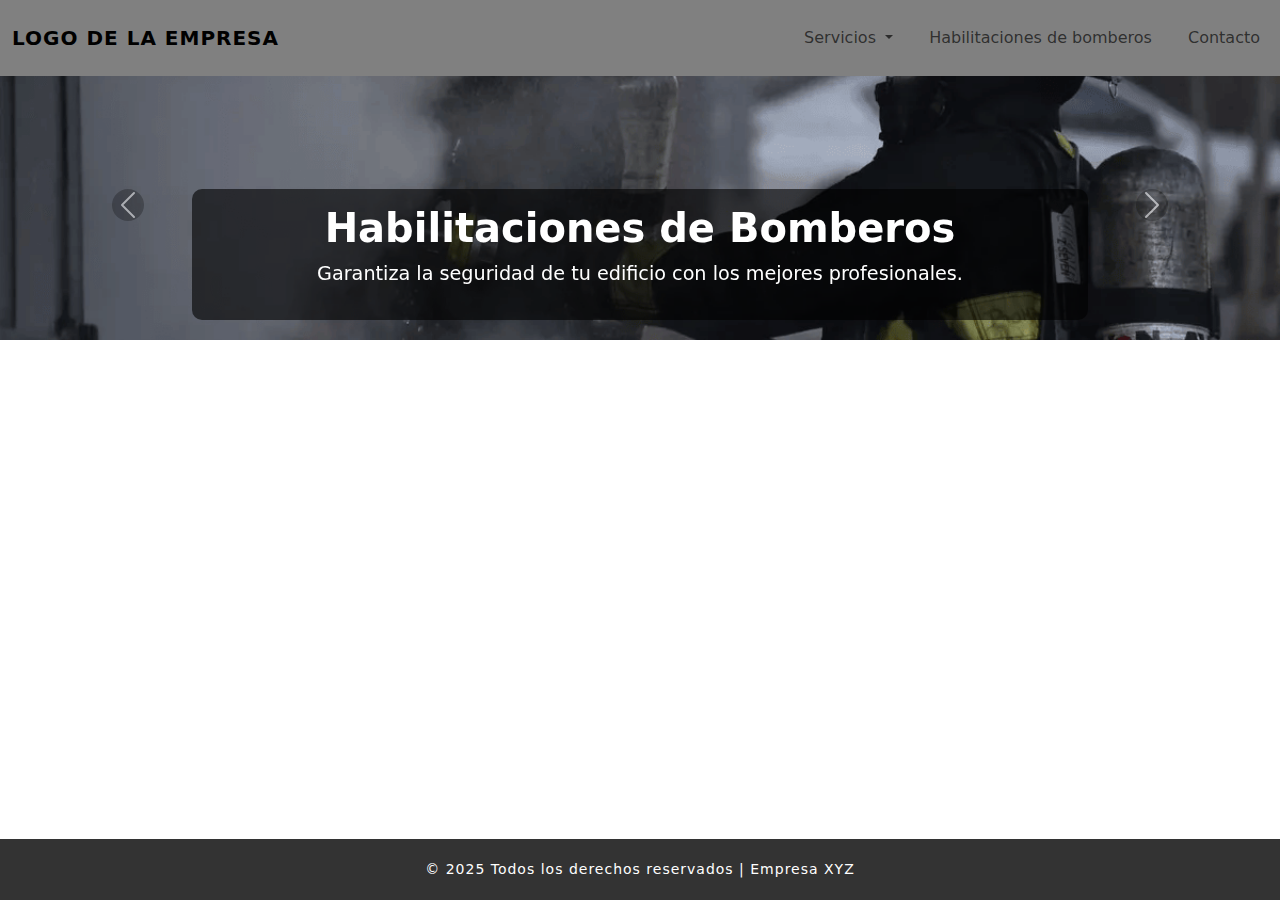
==== pages/habilitaciondebombero.html @ dac99bea "cambios realizados" ====
<!DOCTYPE html>
<html lang="en">
<head>
    <meta charset="UTF-8">
    <meta name="viewport" content="width=device-width, initial-scale=1.0">
    <title>Habilitaciones de Bomberos</title>
    <link href="https://cdn.jsdelivr.net/npm/bootstrap@5.3.3/dist/css/bootstrap.min.css" rel="stylesheet"
    integrity="sha384-QWTKZyjpPEjISv5WaRU9OFeRpok6YctnYmDr5pNlyT2bRjXh0JMhjY6hW+ALEwIH" crossorigin="anonymous">
<link rel="stylesheet" href="../css/style.css">
</head>

<body>
    <header>
        <nav class="navbar navbar-expand-lg">
            <div class="container-fluid">
                <a class="navbar-brand" href="../index.html">LOGO DE LA EMPRESA</a>
                <button class="navbar-toggler" type="button" data-bs-toggle="collapse"
                    data-bs-target="#navbarNavDropdown" aria-controls="navbarNavDropdown" aria-expanded="false"
                    aria-label="Toggle navigation">
                    <span class="navbar-toggler-icon"></span>
                </button>
                <div class="collapse navbar-collapse" id="navbarNavDropdown">
                    <ul class="navbar-nav">
                        <li class="nav-item dropdown">
                            <a class="nav-link dropdown-toggle" href="#" role="button" data-bs-toggle="dropdown"
                                aria-expanded="false">
                                Servicios
                            </a>
                            <ul class="dropdown-menu">
                                <li><a class="dropdown-item" href="../pages/sistemadeteccion.html">Sistema detección</a>
                                </li>
                                <li><a class="dropdown-item" href="../pages/sistemahidraulico.html">Sistema hidráulicos</a></li>
                                <li><a class="dropdown-item" href="../pages/planesdeevacuacion.html">Plan de evacuación</a></li>
                            </ul>
                        </li>
                        <li class="nav-item">
                            <a class="nav-link" href="../pages/habilitaciondebombero.html">Habilitaciones de bomberos</a>
                        </li>
                        <li class="nav-item">
                            <a class="nav-link" href="#">Contacto</a>
                        </li>
                    </ul>
                </div>
            </div>
        </nav>
    </header>

<main>
    <div id="carouselExampleIndicators" class="carousel slide" data-bs-ride="carousel">
        <!-- <div class="carousel-indicators">
            <button type="button" data-bs-target="#carouselExampleIndicators" data-bs-slide-to="0" class="active"
                aria-current="true" aria-label="Slide 1"></button>
            <button type="button" data-bs-target="#carouselExampleIndicators" data-bs-slide-to="1"
                aria-label="Slide 2"></button>
            <button type="button" data-bs-target="#carouselExampleIndicators" data-bs-slide-to="2"
                aria-label="Slide 3"></button>
        </div> -->

        <div class="carousel-inner">
            <div class="carousel-item active">
                <img src="../img/bomberos.png" class="d-block w-100" alt="Habilitaciones de bomberos">
                <div class="carousel-caption">
                    <h1>Habilitaciones de Bomberos</h1>
                    <p>Garantiza la seguridad de tu edificio con los mejores profesionales.</p>
                </div>
            </div>
            <div class="carousel-item">
                <img src="../img/bomberos.png" class="d-block w-100" alt="Normativas de seguridad">
                <div class="carousel-caption">
                    <h1>Normativas de Seguridad</h1>
                    <p>Cumplí con los requisitos legales y evitá sanciones.</p>
                </div>
            </div>
            <div class="carousel-item">
                <img src="../img/bomberos.png" class="d-block w-100" alt="">
                <div class="carousel-caption">
                    <h1>Protección Contra Incendios</h1>
                    <p>Instalamos y certificamos sistemas de detección y prevención.</p>
                </div>
            </div>
        </div>

        <button class="carousel-control-prev" type="button" data-bs-target="#carouselExampleIndicators"
            data-bs-slide="prev">
            <span class="carousel-control-prev-icon" aria-hidden="true"></span>
            <span class="visually-hidden">Previous</span>
        </button>
        <button class="carousel-control-next" type="button" data-bs-target="#carouselExampleIndicators"
            data-bs-slide="next">
            <span class="carousel-control-next-icon" aria-hidden="true"></span>
            <span class="visually-hidden">Next</span>
        </button>
    </div>
</main>
    

    <footer class="footer">
        <div class="container">
            <p>&copy; 2025 Todos los derechos reservados | Empresa XYZ</p>
        </div>
    </footer>



    <script src="https://cdn.jsdelivr.net/npm/bootstrap@5.3.3/dist/js/bootstrap.bundle.min.js"
        integrity="sha384-YvpcrYf0tY3lHB60NNkmXc5s9fDVZLESaAA55NDzOxhy9GkcIdslK1eN7N6jIeHz"
        crossorigin="anonymous"></script>
</body>
</html>

<!-- ya quedo todo perfecto! ahora quisiera que me ayudaras con ideas de como colocar la seccion "que es la certificacion de bomberos" y otra seccion de "la importancia", si podes mandame algunos bosquejos visuales asi logro verlo mejor -->
---- css/style.css ----
header {
    background-color: gray;
    padding: 10px 0;
    position: fixed;
    width: 100%;
    top: 0;
    z-index: 1000;
    /* Para que esté por encima del resto del contenido */
}

body {
    padding-top: 70px; 

}

html, body {
    height: 100%;
    margin: 0;
    display: flex;
    flex-direction: column;
}

main {
    flex: 1;
}

.navbar-brand {

    font-weight: bold;
    letter-spacing: 1px;
    font-size: 20px;
}

.navbar-nav .nav-link {

    margin-left: 20px;
    /* Espacio entre enlaces */
    transition: color 0.3s ease;
    /* Efecto suave al pasar el mouse */
}

.navbar-nav .nav-link:hover {
    color: #fff;
    /* Color al pasar el mouse (puedes cambiarlo) */
}

.navbar-toggler {
    background-color: grey;
    /* Botón del menú hamburguesa en dispositivos móviles */
}

.dropdown-menu {
    background-color: #333;
    /* Color del menú desplegable */
}

.dropdown-menu .dropdown-item {
    color: #fff;
    /* Color del texto del dropdown */
}

.dropdown-menu .dropdown-item:hover {
    background-color: grey;
    /* Color al pasar el mouse */
    color: #333;
}

.container-fluid {
    display: flex;
    justify-content: space-between;
    align-items: center;
}

.navbar-collapse {
    display: flex;
    justify-content: flex-end;
}

.info img {
    width: 100%;
    max-height: 400px;
    object-fit: cover;
}

.quienes-somos {
    display: grid;
    grid-template-columns: 1fr 2fr;
    align-items: center;
    gap: 20px;
}

.img img {
    width: 100%;
    max-width: 500px;
    object-fit: cover;
    margin-top: 40px;
}

.servicios h2 {
    margin-top: 25px;
}

.servicios-fila {
    margin-top: 40px;
    gap: 15px;
    justify-content: center;
}

.servicios-fila img {
    width: 100px;
    /* Ajusta el tamaño de la imagen */
    height: 100px;
    /* Ajusta la altura para que se mantengan cuadradas */
    object-fit: cover;
    /* Para que la imagen se ajuste sin deformarse */
    transition: transform 0.3s ease;
    /* Agrega una animación al pasar el mouse */

}

.servicios-fila img:hover {
    transform: scale(1.1);
    /* Efecto de zoom al pasar el mouse */
}


.faq {
    margin: 60px 0;
}

.accordion-button {
    background-color: #88b9fa;
    color: white;
    font-weight: bold;
    transition: background-color 0.3s ease;
    /* Efecto Smooth */
}

.accordion-item {
    box-shadow: 0 0 10px rgba(0, 0, 0, 0.2);
    /* Sombra */
    margin-bottom: 15px;
    /* Espacio entre preguntas */
    border-radius: 5px;
    /* Bordes redondeados */
    overflow: hidden;
    /* Para que no se salgan los bordes redondeados */
}

.accordion-collapse {
    transition: all 0.4s ease-in-out;
    /* Efecto de apertura suave */
}

.accordion-button:hover {
    background-color: #bfdaff;
}

.accordion-body {
    background-color: #f8f9fa;
    /* Fondo de respuesta */
    text-align: justify;
}

.formulario {
    background-color: #ececec;
    margin: 50px auto;
    /* Top y Bottom 50px, Left y Right automático */
    width: 80%;
    /* Puedes ajustar el ancho para que no ocupe toda la pantalla */
}


.is-invalid {
    border: 2px solid red;
}

small {
    display: block;
    margin-top: 5px;
    color: gray;
    font-size: 14px;

}


.carousel-item img {
    height: 30vh; /* Aumentamos la altura del banner */
    object-fit: cover; /* Para que la imagen se ajuste sin deformarse */
    
}

.carousel-caption {
    background: rgba(0, 0, 0, 0.6); /* Oscurece el fondo para mejorar la lectura */
    padding: 15px;
    border-radius: 10px;
}

.carousel-caption h1 {
    font-size: 2.5rem;
    font-weight: bold;
}

.carousel-caption p {
    font-size: 1.2rem;
}


.carousel-control-prev,
.carousel-control-next {
    width: 20%; /* Reducimos su ancho */
}


.carousel-control-prev-icon,
.carousel-control-next-icon {
    background-color: rgba(0, 0, 0, 0.5);
    border-radius: 70%;
    padding: 15px;
} 

/* Cambio de color al pasar el mouse (hover) */
.carousel-control-prev:hover .carousel-control-prev-icon,
.carousel-control-next:hover .carousel-control-next-icon {
    background-color: rgba(128, 128, 128, 0.7);
}

.footer {
    background-color: #333;
    /* Color de fondo oscuro */
    color: #fff;
    /* Texto blanco */
    text-align: center;
    /* Centra el texto */
    padding: 20px;
    /* Espacio arriba y abajo */
    margin-top: 0;
    /* Espacio entre el contenido y el footer */
}

.footer p {
    margin: 0;
    /* Para que el texto no tenga espacio extra */
    font-size: 14px;
    /* Tamaño de letra */
    letter-spacing: 1px;
    /* Espaciado entre letras */
}

.footer a {
    color: #fff;
    text-decoration: none;
    font-weight: bold;
}
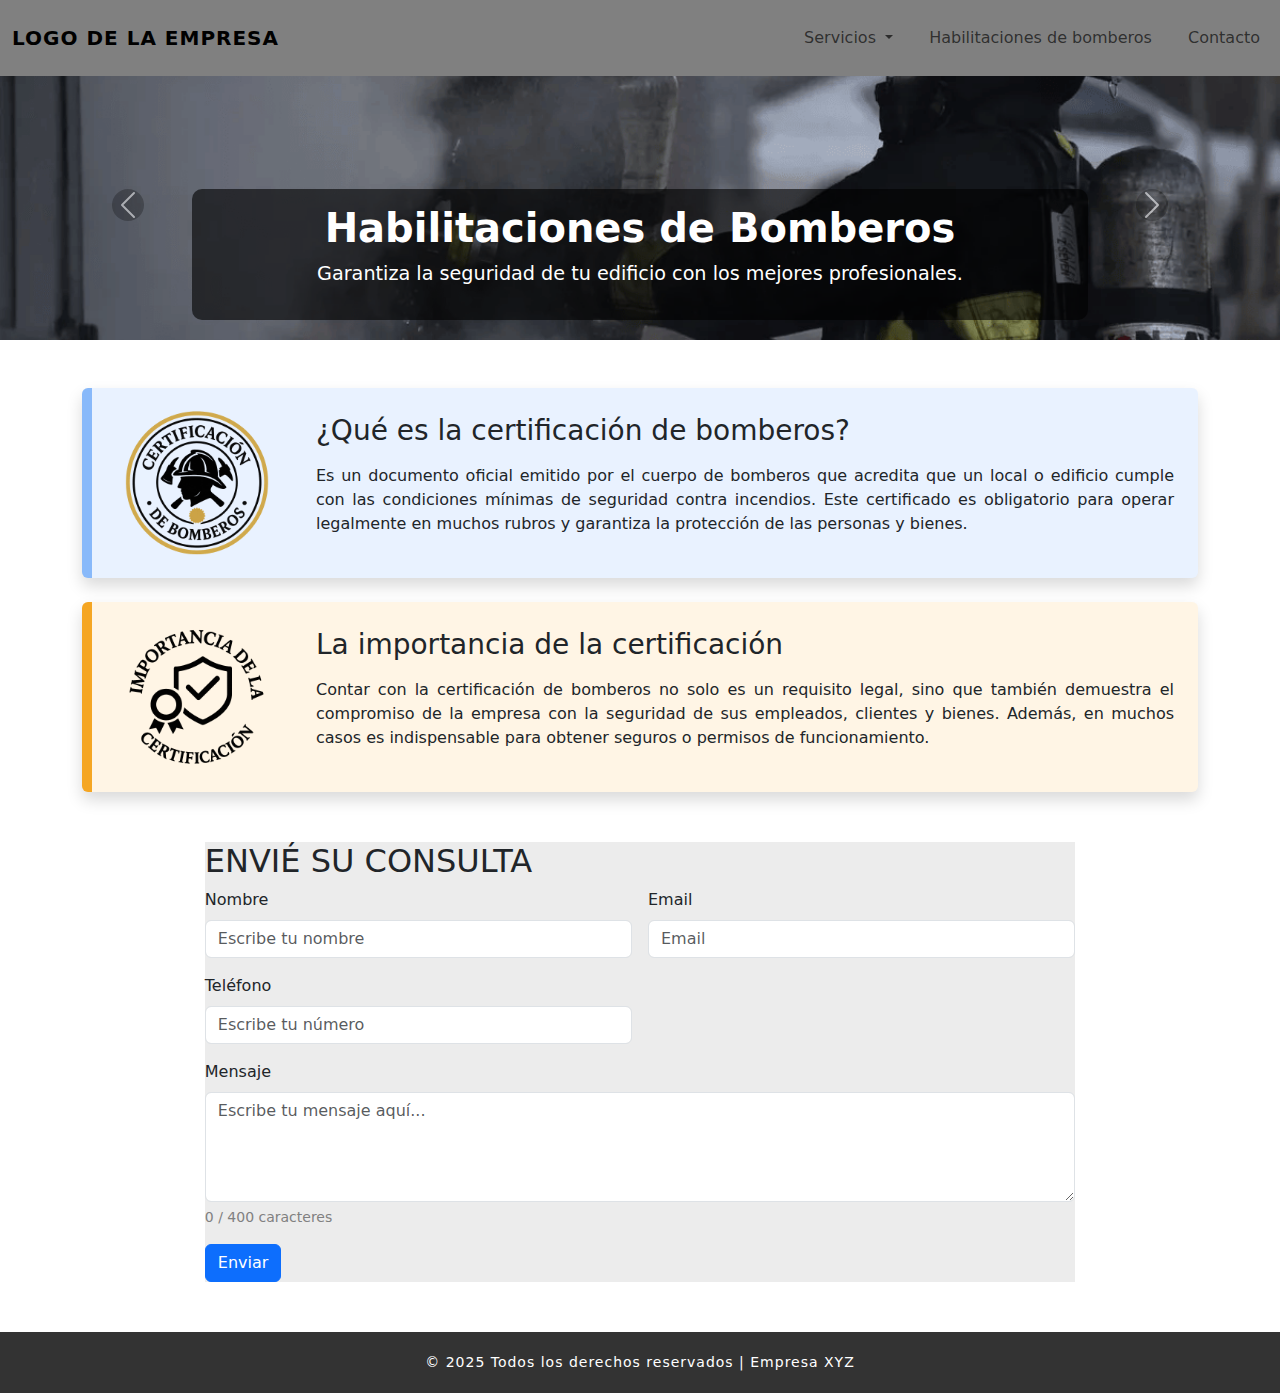
==== commit a1673b37: "Tu mensaje de commit" ====
--- a/pages/habilitaciondebombero.html
+++ b/pages/habilitaciondebombero.html
@@ -1,12 +1,13 @@
 <!DOCTYPE html>
 <html lang="en">
+
 <head>
     <meta charset="UTF-8">
     <meta name="viewport" content="width=device-width, initial-scale=1.0">
     <title>Habilitaciones de Bomberos</title>
     <link href="https://cdn.jsdelivr.net/npm/bootstrap@5.3.3/dist/css/bootstrap.min.css" rel="stylesheet"
-    integrity="sha384-QWTKZyjpPEjISv5WaRU9OFeRpok6YctnYmDr5pNlyT2bRjXh0JMhjY6hW+ALEwIH" crossorigin="anonymous">
-<link rel="stylesheet" href="../css/style.css">
+        integrity="sha384-QWTKZyjpPEjISv5WaRU9OFeRpok6YctnYmDr5pNlyT2bRjXh0JMhjY6hW+ALEwIH" crossorigin="anonymous">
+    <link rel="stylesheet" href="../css/style.css">
 </head>
 
 <body>
@@ -29,12 +30,15 @@
                             <ul class="dropdown-menu">
                                 <li><a class="dropdown-item" href="../pages/sistemadeteccion.html">Sistema detección</a>
                                 </li>
-                                <li><a class="dropdown-item" href="../pages/sistemahidraulico.html">Sistema hidráulicos</a></li>
-                                <li><a class="dropdown-item" href="../pages/planesdeevacuacion.html">Plan de evacuación</a></li>
+                                <li><a class="dropdown-item" href="../pages/sistemahidraulico.html">Sistema
+                                        hidráulicos</a></li>
+                                <li><a class="dropdown-item" href="../pages/planesdeevacuacion.html">Plan de
+                                        evacuación</a></li>
                             </ul>
                         </li>
                         <li class="nav-item">
-                            <a class="nav-link" href="../pages/habilitaciondebombero.html">Habilitaciones de bomberos</a>
+                            <a class="nav-link" href="../pages/habilitaciondebombero.html">Habilitaciones de
+                                bomberos</a>
                         </li>
                         <li class="nav-item">
                             <a class="nav-link" href="#">Contacto</a>
@@ -45,9 +49,9 @@
         </nav>
     </header>
 
-<main>
-    <div id="carouselExampleIndicators" class="carousel slide" data-bs-ride="carousel">
-        <!-- <div class="carousel-indicators">
+    <main>
+        <div id="carouselExampleIndicators" class="carousel slide" data-bs-ride="carousel">
+            <!-- <div class="carousel-indicators">
             <button type="button" data-bs-target="#carouselExampleIndicators" data-bs-slide-to="0" class="active"
                 aria-current="true" aria-label="Slide 1"></button>
             <button type="button" data-bs-target="#carouselExampleIndicators" data-bs-slide-to="1"
@@ -56,43 +60,114 @@
                 aria-label="Slide 3"></button>
         </div> -->
 
-        <div class="carousel-inner">
-            <div class="carousel-item active">
-                <img src="../img/bomberos.png" class="d-block w-100" alt="Habilitaciones de bomberos">
-                <div class="carousel-caption">
-                    <h1>Habilitaciones de Bomberos</h1>
-                    <p>Garantiza la seguridad de tu edificio con los mejores profesionales.</p>
+            <div class="carousel-inner">
+                <div class="carousel-item active">
+                    <img src="../img/bomberos.png" class="d-block w-100" alt="Habilitaciones de bomberos">
+                    <div class="carousel-caption">
+                        <h1>Habilitaciones de Bomberos</h1>
+                        <p>Garantiza la seguridad de tu edificio con los mejores profesionales.</p>
+                    </div>
+                </div>
+                <div class="carousel-item">
+                    <img src="../img/bomberos.png" class="d-block w-100" alt="Normativas de seguridad">
+                    <div class="carousel-caption">
+                        <h1>Normativas de Seguridad</h1>
+                        <p>Cumplí con los requisitos legales y evitá sanciones.</p>
+                    </div>
+                </div>
+                <div class="carousel-item">
+                    <img src="../img/bomberos.png" class="d-block w-100" alt="">
+                    <div class="carousel-caption">
+                        <h1>Protección Contra Incendios</h1>
+                        <p>Instalamos y certificamos sistemas de detección y prevención.</p>
+                    </div>
                 </div>
             </div>
-            <div class="carousel-item">
-                <img src="../img/bomberos.png" class="d-block w-100" alt="Normativas de seguridad">
-                <div class="carousel-caption">
-                    <h1>Normativas de Seguridad</h1>
-                    <p>Cumplí con los requisitos legales y evitá sanciones.</p>
+
+            <button class="carousel-control-prev" type="button" data-bs-target="#carouselExampleIndicators"
+                data-bs-slide="prev">
+                <span class="carousel-control-prev-icon" aria-hidden="true"></span>
+                <span class="visually-hidden">Previous</span>
+            </button>
+            <button class="carousel-control-next" type="button" data-bs-target="#carouselExampleIndicators"
+                data-bs-slide="next">
+                <span class="carousel-control-next-icon" aria-hidden="true"></span>
+                <span class="visually-hidden">Next</span>
+            </button>
+        </div>
+
+        <section class="certificacion-bomberos container my-5">
+            <!-- Tarjeta 1 -->
+            <div class="row mb-4">
+                <div class="col-md-12">
+                    <div class="tarjeta tarjeta-que-es d-flex shadow rounded">
+                        <div class="tarjeta-imagen">
+                            <img src="../img/certificacion.png" alt="Bomberos certificando" />
+                        </div>
+                        <div class="tarjeta-texto p-4">
+                            <h3 class="mb-3">¿Qué es la certificación de bomberos?</h3>
+                            <p>
+                                Es un documento oficial emitido por el cuerpo de bomberos que acredita que un local o
+                                edificio cumple con las condiciones mínimas de seguridad contra incendios. Este
+                                certificado es obligatorio para operar legalmente en muchos rubros y garantiza la
+                                protección de las personas y bienes.
+                            </p>
+                        </div>
+                    </div>
                 </div>
             </div>
-            <div class="carousel-item">
-                <img src="../img/bomberos.png" class="d-block w-100" alt="">
-                <div class="carousel-caption">
-                    <h1>Protección Contra Incendios</h1>
-                    <p>Instalamos y certificamos sistemas de detección y prevención.</p>
+
+            <!-- Tarjeta 2 -->
+            <div class="row">
+                <div class="col-md-12">
+                    <div class="tarjeta tarjeta-importancia d-flex shadow rounded">
+                        <div class="tarjeta-imagen">
+                            <img src="../img/importancia.png" alt="Importancia de la certificación" />
+                        </div>
+                        <div class="tarjeta-texto p-4">
+                            <h3 class="mb-3">La importancia de la certificación</h3>
+                            <p>
+                                Contar con la certificación de bomberos no solo es un requisito legal, sino que también
+                                demuestra el compromiso de la empresa con la seguridad de sus empleados, clientes y
+                                bienes. Además, en muchos casos es indispensable para obtener seguros o permisos de
+                                funcionamiento.
+                            </p>
+                        </div>
+                    </div>
                 </div>
             </div>
+        </section>
+
+        <div class="formulario">
+            <h2>ENVIÉ SU CONSULTA</h2>
+            <form class="row g-3">
+                <div class="col-md-6">
+                    <label for="inputName" class="form-label">Nombre</label>
+                    <input type="text" class="form-control" id="inputName" placeholder="Escribe tu nombre">
+                </div>
+                <div class="col-md-6">
+                    <label for="inputEmail4" class="form-label">Email</label>
+                    <input type="email" class="form-control" id="inputEmail4" placeholder="Email">
+                </div>
+                <div class="col-md-6">
+                    <label for="inputPhone" class="form-label">Teléfono</label>
+                    <input type="tel" class="form-control" id="inputPhone" placeholder="Escribe tu número">
+                </div>
+                <div class="col-12">
+                    <label for="inputMessage" class="form-label">Mensaje</label>
+                    <textarea class="form-control" id="inputMessage" rows="4" maxlength="400"
+                        placeholder="Escribe tu mensaje aquí..."></textarea>
+                    <small id="charCount">0 / 400 caracteres</small>
+                </div>
+                <div class="col-12">
+                    <button type="submit" class="btn btn-primary">Enviar</button>
+                </div>
+            </form>
         </div>
 
-        <button class="carousel-control-prev" type="button" data-bs-target="#carouselExampleIndicators"
-            data-bs-slide="prev">
-            <span class="carousel-control-prev-icon" aria-hidden="true"></span>
-            <span class="visually-hidden">Previous</span>
-        </button>
-        <button class="carousel-control-next" type="button" data-bs-target="#carouselExampleIndicators"
-            data-bs-slide="next">
-            <span class="carousel-control-next-icon" aria-hidden="true"></span>
-            <span class="visually-hidden">Next</span>
-        </button>
-    </div>
-</main>
-    
+
+    </main>
+
 
     <footer class="footer">
         <div class="container">
@@ -106,6 +181,5 @@
         integrity="sha384-YvpcrYf0tY3lHB60NNkmXc5s9fDVZLESaAA55NDzOxhy9GkcIdslK1eN7N6jIeHz"
         crossorigin="anonymous"></script>
 </body>
-</html>
 
-<!-- ya quedo todo perfecto! ahora quisiera que me ayudaras con ideas de como colocar la seccion "que es la certificacion de bomberos" y otra seccion de "la importancia", si podes mandame algunos bosquejos visuales asi logro verlo mejor -->+</html>--- a/css/style.css
+++ b/css/style.css
@@ -166,7 +166,7 @@
     background-color: #ececec;
     margin: 50px auto;
     /* Top y Bottom 50px, Left y Right automático */
-    width: 80%;
+    width: 68%;
     /* Puedes ajustar el ancho para que no ocupe toda la pantalla */
 }
 
@@ -223,6 +223,51 @@
 .carousel-control-prev:hover .carousel-control-prev-icon,
 .carousel-control-next:hover .carousel-control-next-icon {
     background-color: rgba(128, 128, 128, 0.7);
+}
+
+.tarjeta {
+    display: flex;
+    flex-direction: row;
+    align-items: center;
+    border-left: 10px solid;
+    background-color: #f8f9fa;
+    transition: transform 0.3s ease;
+
+}
+.tarjeta:hover {
+    transform: translateY(-5px);
+
+}
+
+.tarjeta-que-es {
+    border-color: #88b9fa;
+    background-color: #e9f2ff;
+}
+
+.tarjeta-importancia {
+    border-color: #f5a623;
+    background-color: #fff5e5;
+}
+
+.tarjeta-imagen img {
+    width: 200px;
+    height: 100%;
+    object-fit: cover;
+    display: block;
+    padding-left: 10px;
+  }
+
+.tarjeta-texto {
+    flex: 1;
+    text-align: justify;
+}
+
+@media (max-width){
+    .tarjeta {
+        flex-direction: column;
+        border-left: none;
+        border-top: 8px solid;
+    }
 }
 
 .footer {
